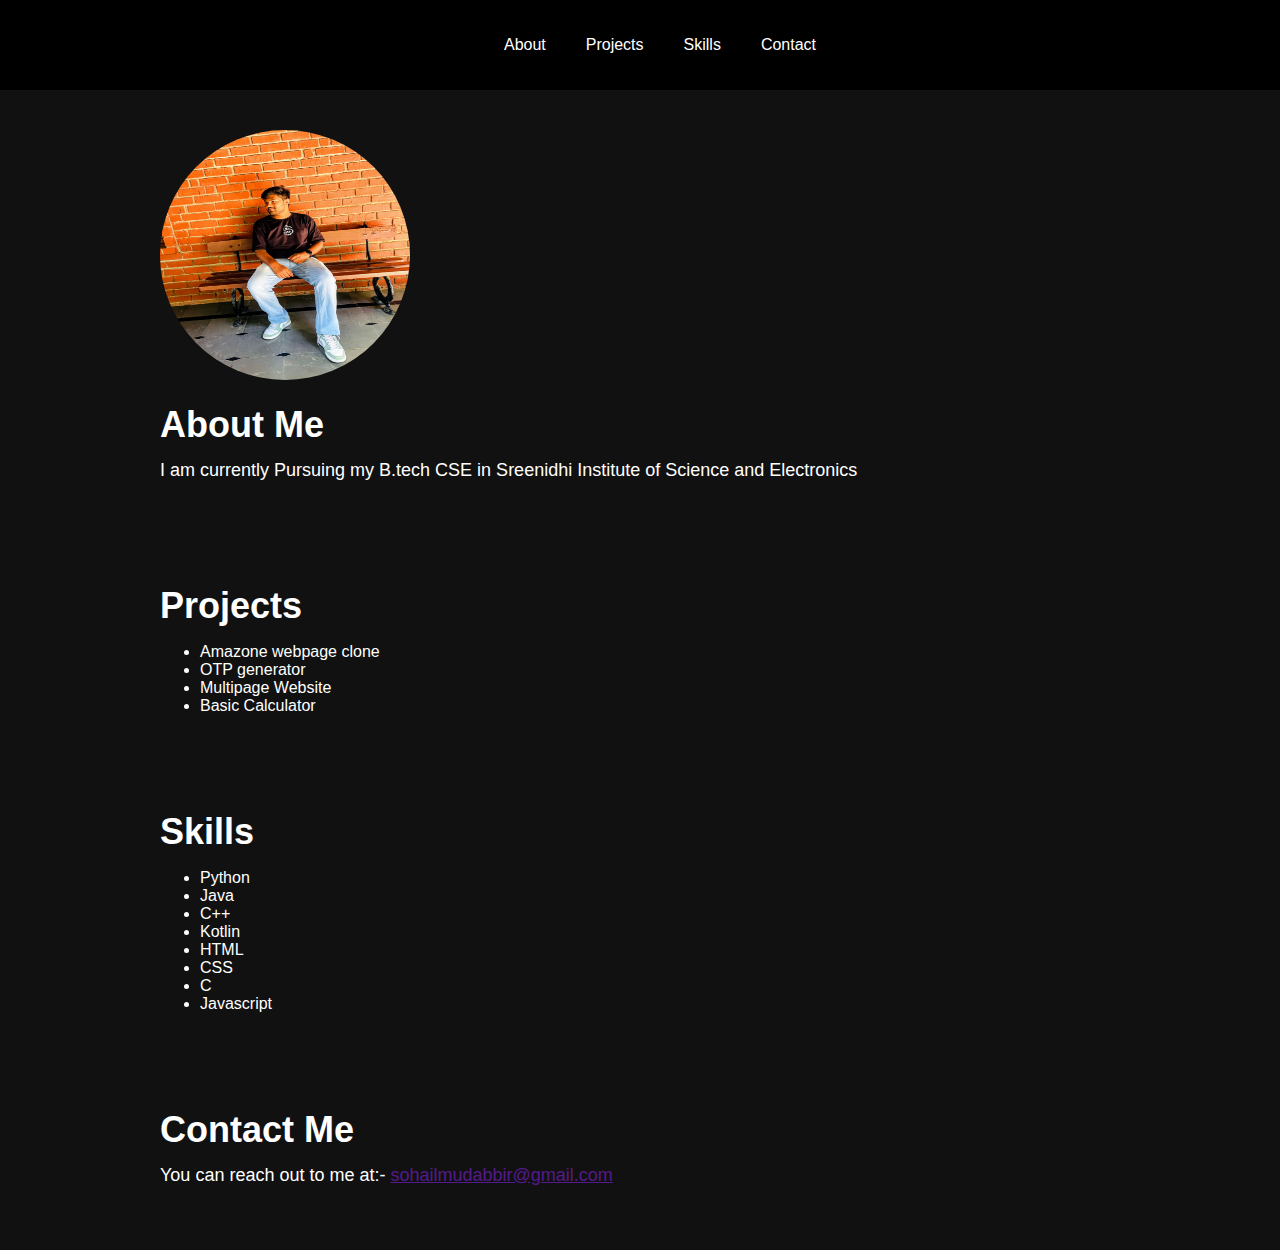
==== task-2/index.html @ 8b66e128 "Add files via upload" ====
<!DOCTYPE html>
<html lang="en">
<head>
  <meta charset="UTF-8">
  <meta name="viewport" content="width=device-width, initial-scale=1.0">
  <title>Basic Portfolio</title>
  <link rel="stylesheet" href="styles.css">
</head>
<body>
  <header>
    <nav>
      <ul>
        <li><a href="#about">About</a></li>
        <li><a href="#projects">Projects</a></li>
        <li><a href="#skills">Skills</a></li>
        <li><a href="#contact">Contact</a></li>
      </ul>
    </nav>
  </header>
  
  <section id="about">
    <div class="container">
      <img src="ceo.jpg" alt="Your Profile">
      <h1>About Me</h1>
      <p>I am currently Pursuing my B.tech CSE in Sreenidhi Institute of Science and Electronics</p>
      <p></p>
    </div>
  </section>

  <section id="projects">
    <div class="container">
      <h1>Projects</h1>
      <ul>
        <li>Amazone webpage clone</li>
        <li>OTP generator</li>
        <li>Multipage Website</li>
        <li>Basic Calculator</li>
    </ul>
 <!-- Add your project details here -->
    </div>
  </section>

  <section id="skills">
    <div class="container">
      <h1>Skills</h1>
      <ul>
        <li>Python</li>
        <li>Java</li>
        <li>C++</li>
        <li>Kotlin</li>
        <li>HTML</li>
        <li>CSS</li>
        <li>C</li>
        <li>Javascript</li>
      </ul>
      <!-- Add your skills and expertise here -->
    </div>
  </section>

  <section id="contact">
    <div class="container">
      <h1>Contact Me</h1>
      <p>You can reach out to me at:- <a href="">sohailmudabbir@gmail.com</a></p>
    </div>
  </section>

  <script src="script.js"></script>
</body>
</html>
---- task-2/styles.css ----
/* Reset some default styles */
body, h1, h2, h3, p {
    margin: 0;
    padding: 0;
  }
  
  body {
    font-family: Arial, sans-serif;
    background-color: #111;
    color: #fff;
  }
  
  header {
    background-color: #000;
    padding: 20px 0;
  }
  
  nav ul {
    list-style: none;
    display: flex;
    justify-content: center;
  }
  
  nav a {
    color: #fff;
    text-decoration: none;
    padding: 10px 20px;
    transition: color 0.3s;
  }
  
  nav a:hover {
    color: #00aaff;
  }
  
  .container {
    max-width: 960px;
    margin: 0 auto;
    padding: 40px;
  }
  
  .container img {
    max-width: 100%;
    border-radius: 50%;
    margin-bottom: 20px;
    height: 250px;
    width: 250px;
  }
  
  h1 {
    font-size: 36px;
    margin-bottom: 10px;
  }
  
  p {
    font-size: 18px;
    line-height: 1.6;
    margin-bottom: 20px;
  }
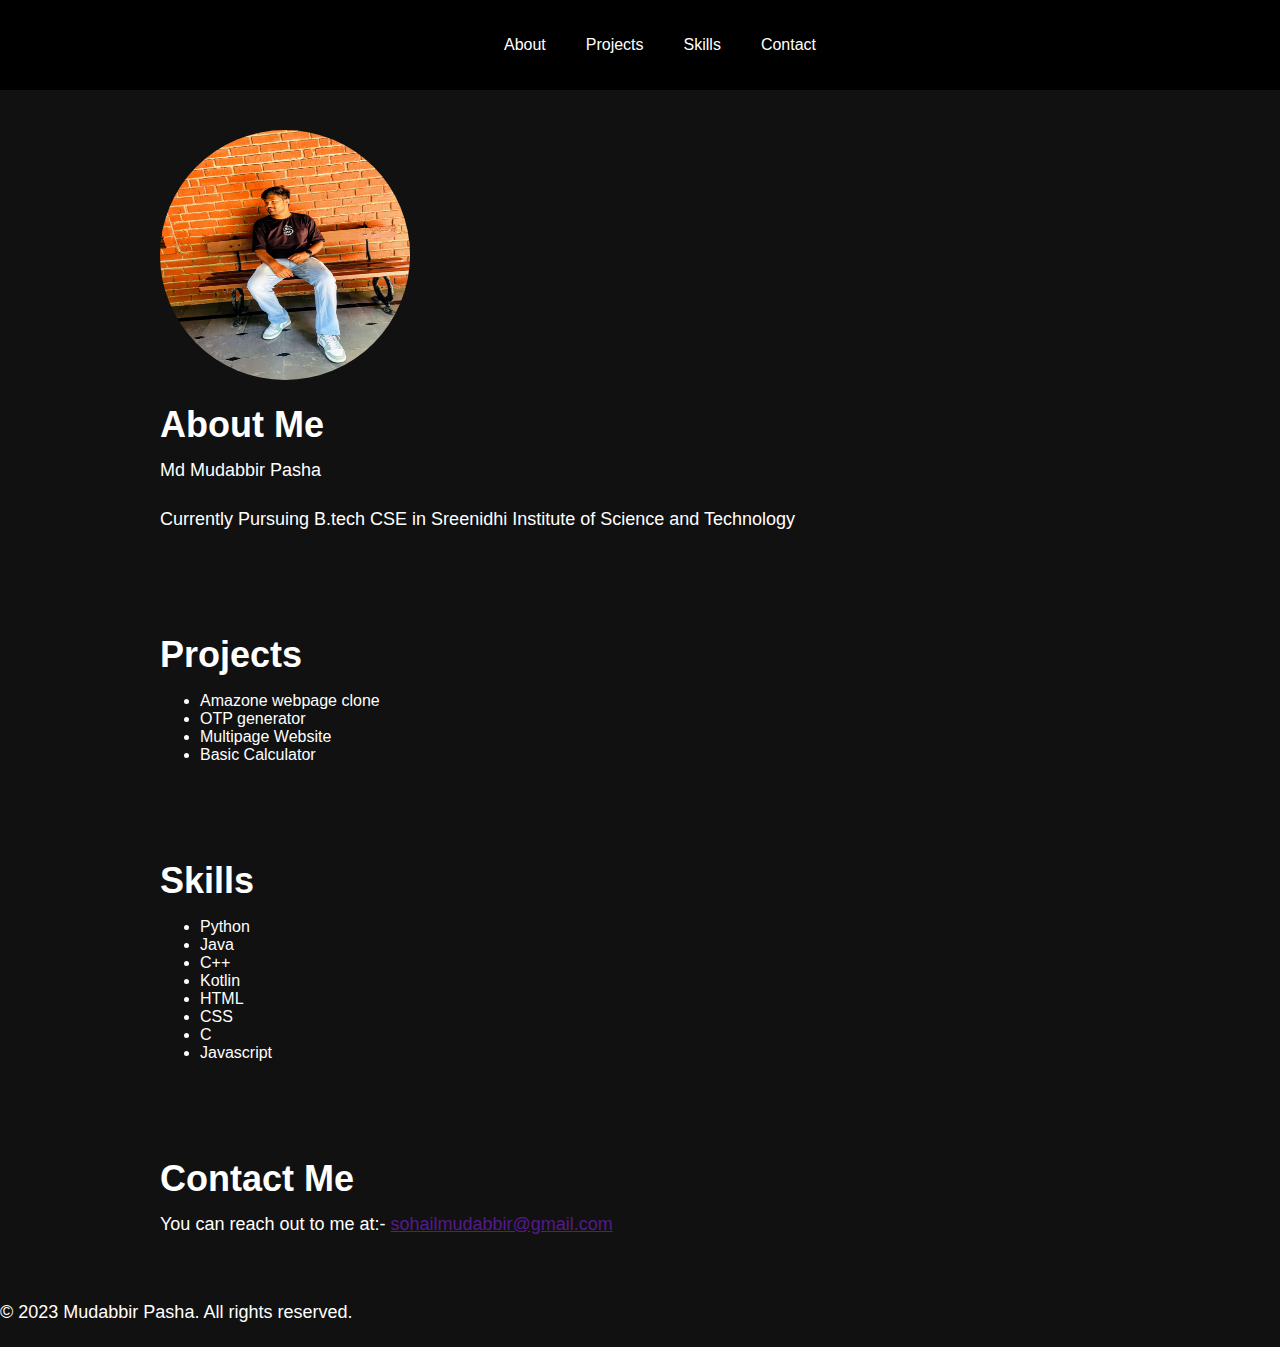
==== commit de98b929: "Update index.html" ====
--- a/task-2/index.html
+++ b/task-2/index.html
@@ -22,7 +22,8 @@
     <div class="container">
       <img src="ceo.jpg" alt="Your Profile">
       <h1>About Me</h1>
-      <p>I am currently Pursuing my B.tech CSE in Sreenidhi Institute of Science and Electronics</p>
+      <p>Md Mudabbir Pasha</p>
+      <p>Currently Pursuing B.tech CSE in Sreenidhi Institute of Science and Technology</p>
       <p></p>
     </div>
   </section>
@@ -65,5 +66,8 @@
   </section>
 
   <script src="script.js"></script>
+  <footer>
+    <p>&copy; 2023 Mudabbir Pasha. All rights reserved.</p>
+</footer>
 </body>
 </html>
